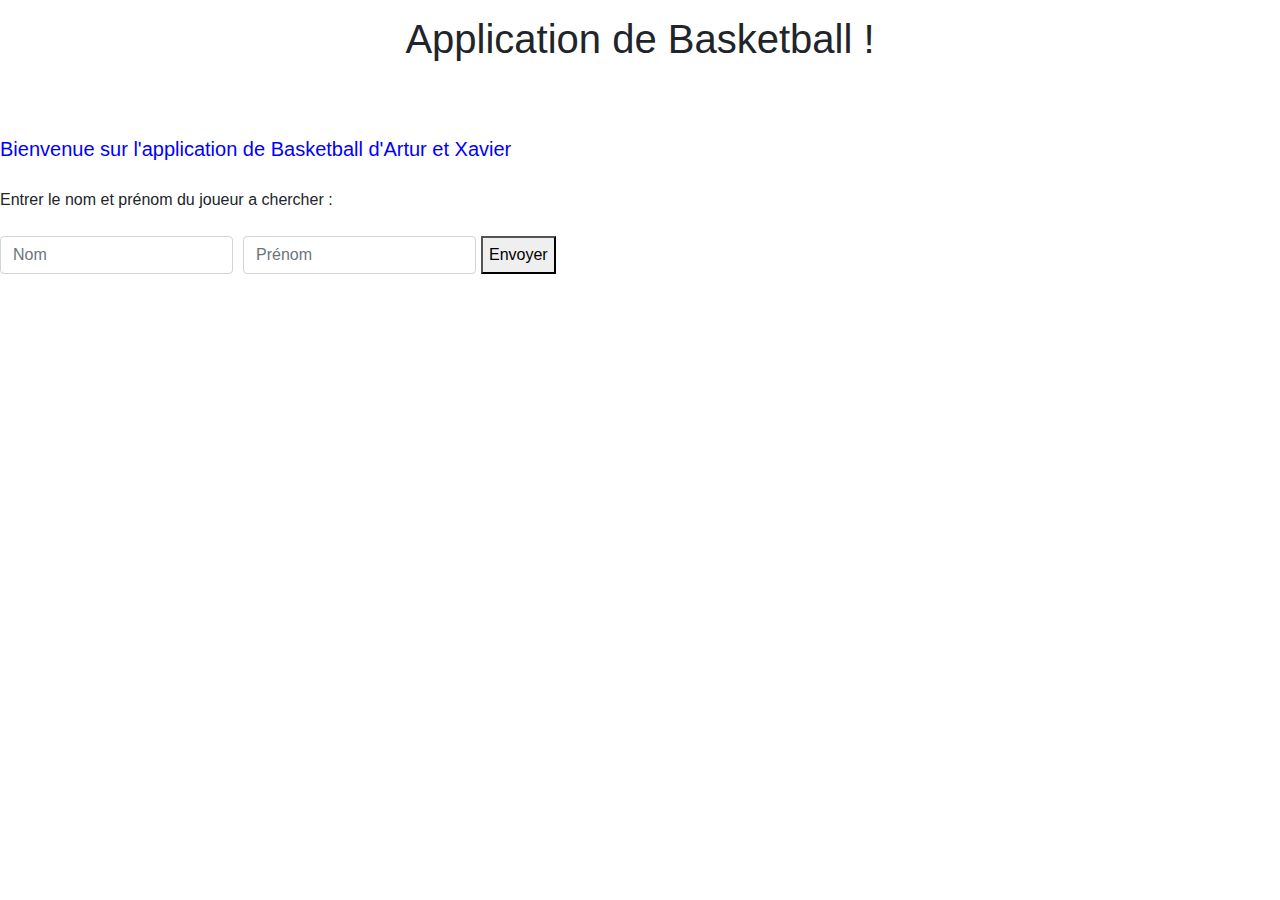
==== html/API-Basketball.html @ 31ae6d7e "API Basketball done & general uptade" ====
<html lang="fr">
<head>
    <meta charset="UTF-8">
    <meta name="viewport" content="width=device-width, initial-scale=1.0">
    <meta http-equiv="X-UA-Compatible" content="ie=edge">
    <link rel="stylesheet" href="../css/style.css">
    <link rel="stylesheet" href="https://maxcdn.bootstrapcdn.com/bootstrap/4.0.0/css/bootstrap.min.css" integrity="sha384-Gn5384xqQ1aoWXA+058RXPxPg6fy4IWvTNh0E263XmFcJlSAwiGgFAW/dAiS6JXm" crossorigin="anonymous">


    <title>Document</title>
</head>
<body>
        <h1 class="center" >Application de Basketball ! </h1>
 <br>
 <br>
        <span class="span_Welcome">Bienvenue sur l'application de Basketball d'Artur et Xavier </span>


        
            <br><br>
            <span class="span_Name"> Entrer le nom et prénom du joueur a chercher : </span>
            <br><br>
            <div class="form-row">

                <div class="col-xs-4">
                    <input id="lastname" type="text" class="form-control" placeholder="Nom">
                  </div>

              <div class="col-xs-4">
                <input  id="firstname"   type="text" class="form-control" placeholder="Prénom">
              </div>
              
              <button onclick="documentAdd()">Envoyer</button>
              
            </div>
            <br>
            <div class="Assist" ></div>
            <br>
            <div class="NameTeam"></div>
            <br>
            <div class="PointsMatch"></div>
          


    <script src="../js/script.js"></script>
    <script src="https://code.jquery.com/jquery-3.2.1.slim.min.js" integrity="sha384-KJ3o2DKtIkvYIK3UENzmM7KCkRr/rE9/Qpg6aAZGJwFDMVNA/GpGFF93hXpG5KkN" crossorigin="anonymous"></script>
    <script src="https://cdnjs.cloudflare.com/ajax/libs/popper.js/1.12.9/umd/popper.min.js" integrity="sha384-ApNbgh9B+Y1QKtv3Rn7W3mgPxhU9K/ScQsAP7hUibX39j7fakFPskvXusvfa0b4Q" crossorigin="anonymous"></script>
    <script src="https://maxcdn.bootstrapcdn.com/bootstrap/4.0.0/js/bootstrap.min.js" integrity="sha384-JZR6Spejh4U02d8jOt6vLEHfe/JQGiRRSQQxSfFWpi1MquVdAyjUar5+76PVCmYl" crossorigin="anonymous"></script>
</body>
</html>
---- css/style.css ----
h1{
    text-align: center;
    padding: 15px;
}

.span_Welcome{
    font-size: 20px;
    color: blue;
    
}
.span_Name{
    
}


.NomJoueur{
    padding-top: 20px;
    display: block;
    justify-content: center;
    

}
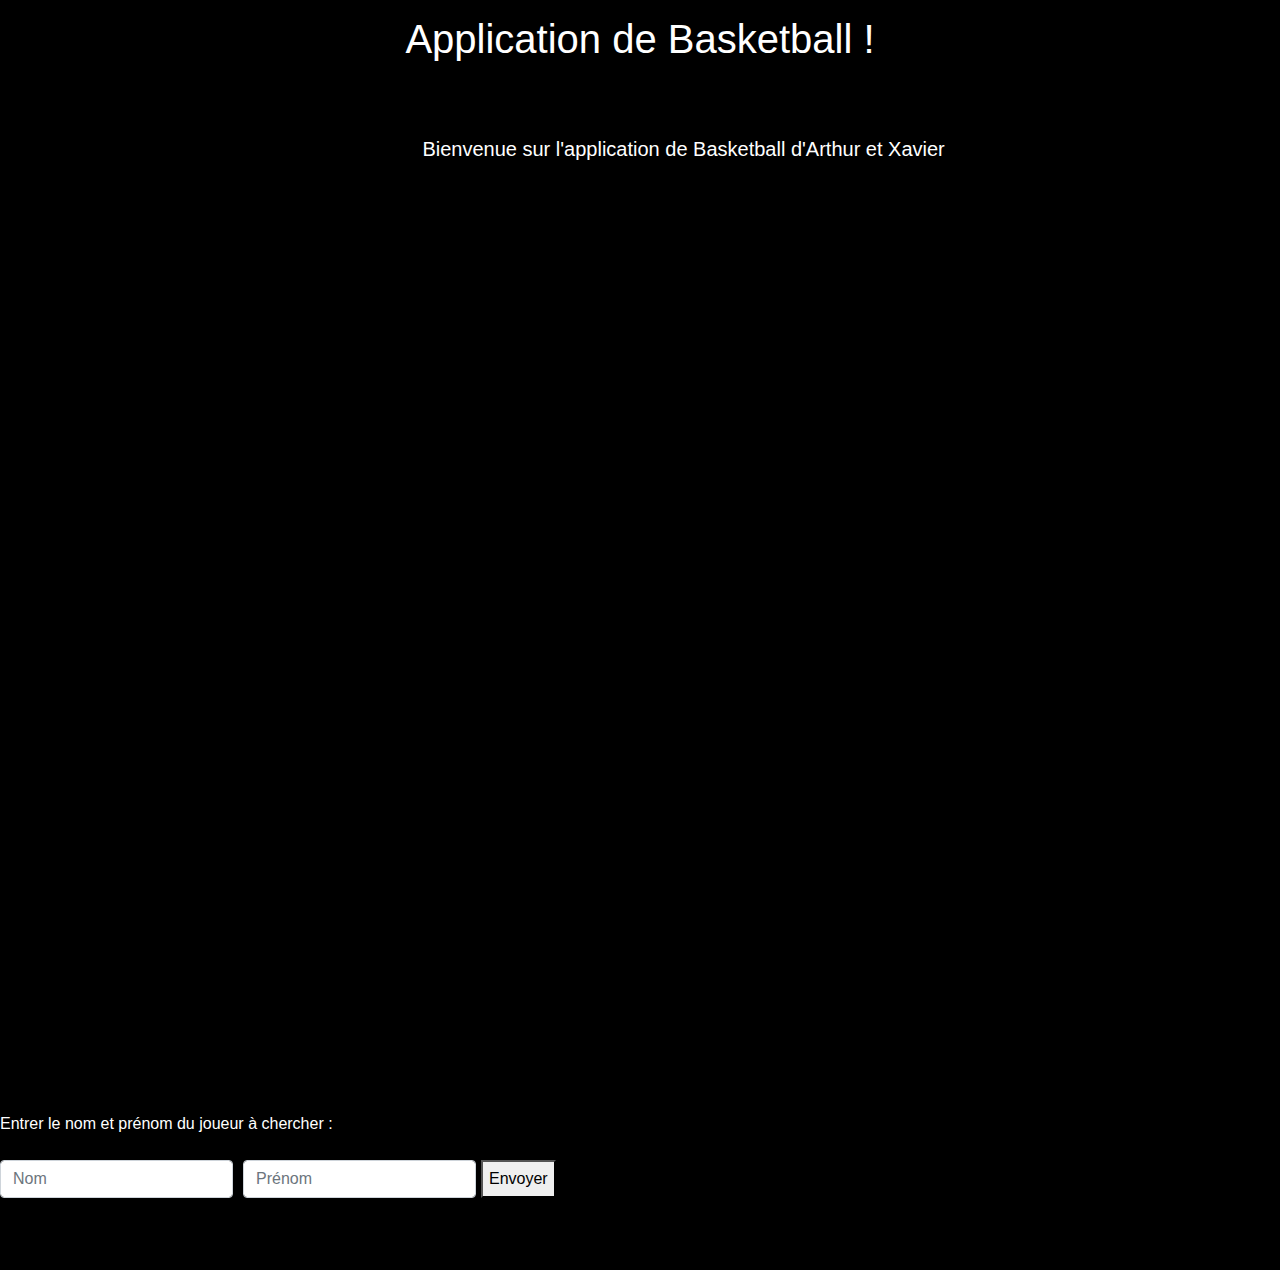
==== commit 395a4d3b: "Add css" ====
--- a/html/API-Basketball.html
+++ b/html/API-Basketball.html
@@ -5,20 +5,20 @@
     <meta http-equiv="X-UA-Compatible" content="ie=edge">
     <link rel="stylesheet" href="../css/style.css">
     <link rel="stylesheet" href="https://maxcdn.bootstrapcdn.com/bootstrap/4.0.0/css/bootstrap.min.css" integrity="sha384-Gn5384xqQ1aoWXA+058RXPxPg6fy4IWvTNh0E263XmFcJlSAwiGgFAW/dAiS6JXm" crossorigin="anonymous">
+    <link rel="icon" href="../img/favicon.png" />
 
-
-    <title>Document</title>
+    <title>Football/Basket</title>
 </head>
-<body>
-        <h1 class="center" >Application de Basketball ! </h1>
+<body style="background: black">
+        <h1 class="center" style="color: white;" >Application de Basketball ! </h1>
  <br>
  <br>
-        <span class="span_Welcome">Bienvenue sur l'application de Basketball d'Artur et Xavier </span>
+        <span class="span_Welcome">Bienvenue sur l'application de Basketball d'Arthur et Xavier </span>
 
-
+        <div class="bg"></div>
         
             <br><br>
-            <span class="span_Name"> Entrer le nom et prénom du joueur a chercher : </span>
+            <span class="span_Name " > Entrer le nom et prénom du joueur à chercher : </span>
             <br><br>
             <div class="form-row">
 
@@ -34,11 +34,11 @@
               
             </div>
             <br>
-            <div class="Assist" ></div>
+            <div class="Assist" style="color: white;" ></div>
             <br>
-            <div class="NameTeam"></div>
+            <div class="NameTeam" style="color: white;"></div>
             <br>
-            <div class="PointsMatch"></div>
+            <div class="PointsMatch" style="color: white;"></div>
           
 
 
--- a/css/style.css
+++ b/css/style.css
@@ -1,15 +1,16 @@
-h1{
+h1 {
     text-align: center;
     padding: 15px;
+    color:rgb(255, 255, 255);
 }
 
 .span_Welcome{
     font-size: 20px;
-    color: blue;
-    
+    color: rgb(255, 255, 255);
+    margin-left: 33%;
 }
 .span_Name{
-    
+    color: rgb(255, 255, 255);
 }
 
 
@@ -19,4 +20,19 @@
     justify-content: center;
     
 
-}+}
+
+body {
+    height: 100%;
+  }
+  .bg {
+    
+    background-image: url(../img/872479.jpg);
+  
+    
+    height: 100%;
+  
+    background-position: center;
+    background-repeat: no-repeat;
+    background-size: cover;
+  }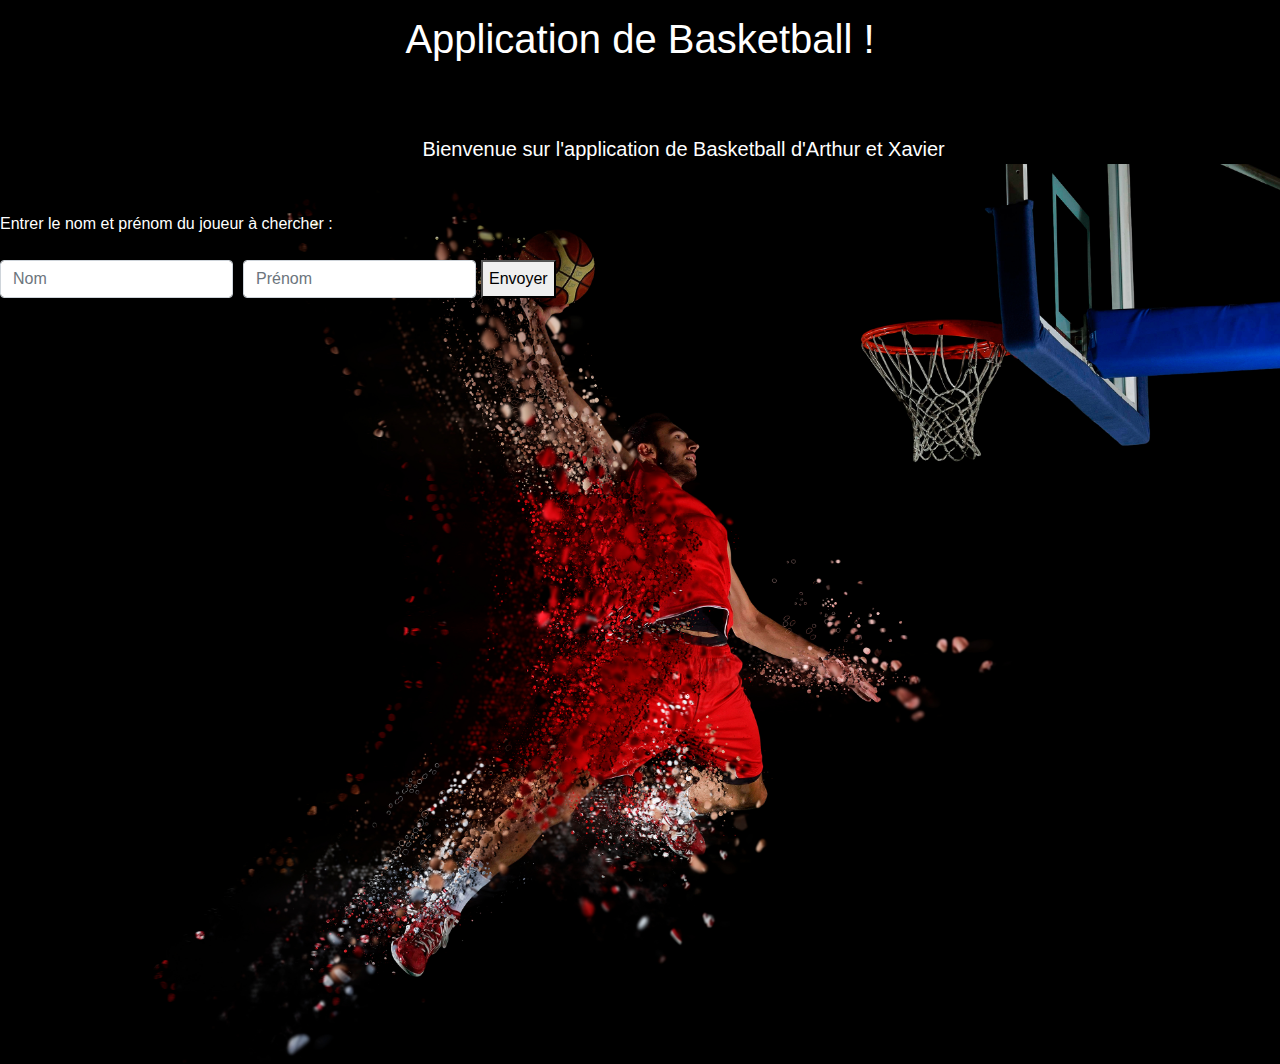
==== commit 8f286403: "Fix background" ====
--- a/html/API-Basketball.html
+++ b/html/API-Basketball.html
@@ -15,7 +15,7 @@
  <br>
         <span class="span_Welcome">Bienvenue sur l'application de Basketball d'Arthur et Xavier </span>
 
-        <div class="bg"></div>
+        <div class="bg">
         
             <br><br>
             <span class="span_Name " > Entrer le nom et prénom du joueur à chercher : </span>
@@ -39,7 +39,7 @@
             <div class="NameTeam" style="color: white;"></div>
             <br>
             <div class="PointsMatch" style="color: white;"></div>
-          
+          </div>
 
 
     <script src="../js/script.js"></script>
